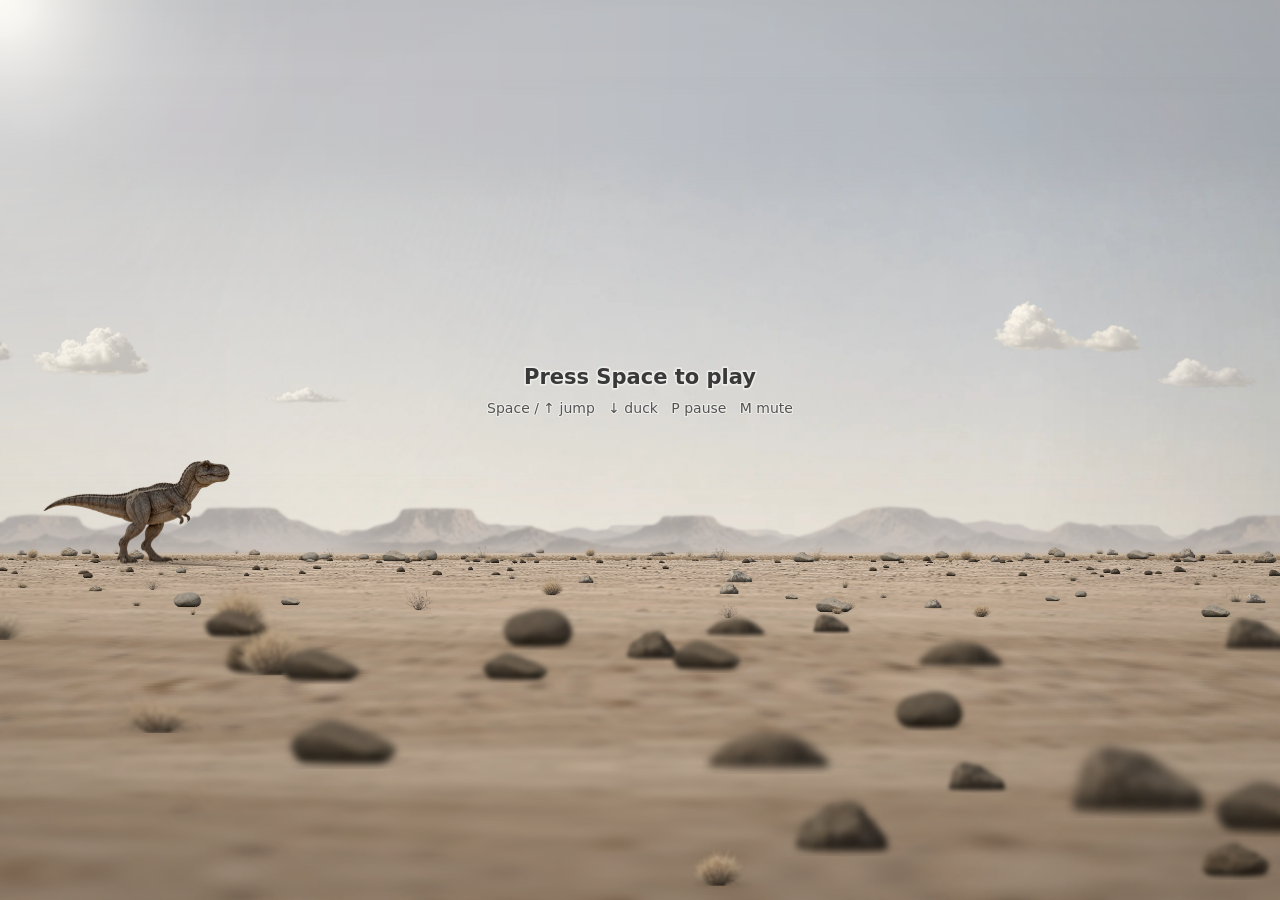
==== index.html @ 2f3a47d7 "Real Dinosaur Game: photorealistic Chrome T-Rex Runner remake - Browser game (classic scripts, no bu" ====
<!doctype html>
<html lang="en">
<head>
  <meta charset="utf-8">
  <meta name="viewport" content="width=device-width, initial-scale=1, maximum-scale=1, user-scalable=no, viewport-fit=cover">
  <meta name="theme-color" content="#b9bdc3">
  <meta name="description" content="A photorealistic remake of Chrome's offline T-Rex runner. Space / Up to jump, Down to duck.">
  <title>Real Dinosaur Game</title>
  <link rel="icon" href="data:image/svg+xml,%3Csvg xmlns='http://www.w3.org/2000/svg' viewBox='0 0 32 32'%3E%3Crect width='32' height='32' rx='6' fill='%23cfd5de'/%3E%3Cpath d='M6 22h4l2-5 7-1 3-4h4v-3h-6l-3 3-8 1-3 5z' fill='%23535353'/%3E%3Crect x='3' y='24' width='26' height='2' fill='%23a08f78'/%3E%3C/svg%3E">
  <link rel="stylesheet" href="style.css">
  <!-- UI language first (ja / en from the browser, ?lang= overrides): sets <html lang> and the title before the body -->
  <script src="src/i18n.js"></script>
</head>
<body>
  <main id="stage">
    <canvas id="game" role="img" data-i18n-attr="aria-label:a11y.canvas" aria-label="Real Dinosaur Game. Press Space or tap to play. Space or Up to jump, Down to duck."></canvas>
    <p id="a11y-status" class="sr-only" aria-live="polite" aria-atomic="true"></p>
    <!-- GAME OVER share UI (src/share.js). [data-ui]: presses here are never game presses -->
    <div id="share-ui" class="rdg-share" data-ui data-theme="day">
      <button id="share-btn" class="rdg-share-btn" type="button" hidden data-i18n-attr="title:share.buttonTitle" title="Share your score">
        <svg class="rdg-share-ico" viewBox="0 0 24 24" aria-hidden="true" focusable="false" fill="none" stroke="currentColor" stroke-width="2.2" stroke-linecap="round" stroke-linejoin="round"><path d="M12 3.5v11.5M7.5 8 12 3.5 16.5 8"/><path d="M8 11H6.5A1.5 1.5 0 0 0 5 12.5v6A1.5 1.5 0 0 0 6.5 20h11a1.5 1.5 0 0 0 1.5-1.5v-6a1.5 1.5 0 0 0-1.5-1.5H16"/></svg>
        <span data-i18n="share.button">Share</span>
      </button>
      <div id="share-menu" class="rdg-share-menu" role="menu" hidden data-i18n-attr="aria-label:share.menu" aria-label="Share to">
        <button type="button" role="menuitem" tabindex="-1" class="rdg-share-item" data-share="x">
          <svg viewBox="0 0 24 24" aria-hidden="true" focusable="false" fill="currentColor"><path d="M17.8 3h3.1l-6.8 7.7L22 21h-6.2l-4.9-6.4L5.3 21H2.2l7.2-8.3L1.8 3h6.4l4.4 5.8zm-1.1 16.2h1.7L7.3 4.7H5.5z"/></svg>
          <span data-i18n="share.x">Post on X</span>
        </button>
        <button type="button" role="menuitem" tabindex="-1" class="rdg-share-item" data-share="bluesky">
          <svg viewBox="0 0 24 24" aria-hidden="true" focusable="false" fill="currentColor"><path d="M12 10.9C10.9 8.8 8 4.8 5.3 2.9 2.7 1.1 1.7 1.4 1.1 1.7.3 2 .2 3.2.2 3.9s.4 5.6.6 6.4c.8 2.7 3.6 3.6 6.2 3.3-3.8.6-7.2 2-2.7 7 4.9 5.1 6.7-1.1 7.7-4.2 1 3.1 2.1 9.2 7.7 4.2 4.2-4.2 1.2-6.4-2.7-7 2.6.3 5.4-.6 6.2-3.3.2-.8.6-5.7.6-6.4s-.1-1.9-.9-2.2c-.6-.3-1.6-.6-4.2 1.2C16 4.8 13.1 8.8 12 10.9z"/></svg>
          <span data-i18n="share.bluesky">Post on Bluesky</span>
        </button>
        <button type="button" role="menuitem" tabindex="-1" class="rdg-share-item" data-share="facebook">
          <svg viewBox="0 0 24 24" aria-hidden="true" focusable="false" fill="currentColor"><path d="M24 12a12 12 0 1 0-13.9 11.9v-8.4H7.1V12h3V9.4c0-3 1.8-4.7 4.5-4.7 1.3 0 2.7.2 2.7.2v3h-1.5c-1.5 0-2 .9-2 1.9V12h3.4l-.5 3.5h-2.9v8.4A12 12 0 0 0 24 12z"/></svg>
          <span data-i18n="share.facebook">Share on Facebook</span>
        </button>
        <button type="button" role="menuitem" tabindex="-1" class="rdg-share-item" data-share="line">
          <svg viewBox="0 0 24 24" aria-hidden="true" focusable="false" fill="currentColor"><path d="M12 2.2C5.9 2.2 1 6.2 1 11.1c0 4.4 3.9 8.1 9.2 8.8.4.1.8.2 1 .5.2.3.1.7.1 1l-.2 1c0 .3-.2 1.1 1 .6 1.2-.5 6.4-3.8 8.7-6.5C22.4 14.8 23 13 23 11.1c0-4.9-4.9-8.9-11-8.9zM7.6 13.7H5.4a.6.6 0 0 1-.6-.6V8.8a.6.6 0 1 1 1.2 0v3.7h1.6a.6.6 0 1 1 0 1.2zm2.3-.6a.6.6 0 1 1-1.2 0V8.8a.6.6 0 1 1 1.2 0zm5.2 0a.6.6 0 0 1-1.1.4l-2.2-3v2.6a.6.6 0 1 1-1.2 0V8.8a.6.6 0 0 1 1.1-.4l2.2 3V8.8a.6.6 0 1 1 1.2 0zm3.5-2.7a.6.6 0 1 1 0 1.2h-1.6v1h1.6a.6.6 0 1 1 0 1.2h-2.2a.6.6 0 0 1-.6-.6V8.8c0-.3.3-.6.6-.6h2.2a.6.6 0 1 1 0 1.2h-1.6v1z"/></svg>
          <span data-i18n="share.line">Share on LINE</span>
        </button>
        <button type="button" role="menuitem" tabindex="-1" class="rdg-share-item" data-share="copy">
          <svg viewBox="0 0 24 24" aria-hidden="true" focusable="false" fill="none" stroke="currentColor" stroke-width="2" stroke-linecap="round" stroke-linejoin="round"><rect x="8.5" y="8.5" width="12" height="12" rx="2"/><path d="M15.5 8.5V5.5a2 2 0 0 0-2-2h-8a2 2 0 0 0-2 2v8a2 2 0 0 0 2 2h3"/></svg>
          <span data-i18n="share.copy">Copy text</span>
        </button>
        <button type="button" role="menuitem" tabindex="-1" class="rdg-share-item" data-share="save">
          <svg viewBox="0 0 24 24" aria-hidden="true" focusable="false" fill="none" stroke="currentColor" stroke-width="2" stroke-linecap="round" stroke-linejoin="round"><path d="M12 3.5v11m0 0-4.5-4.5M12 14.5l4.5-4.5M4.5 16.5v2a2 2 0 0 0 2 2h11a2 2 0 0 0 2-2v-2"/></svg>
          <span data-i18n="share.save">Save image</span>
        </button>
        <!-- desktop: the OS share sheet (navigator.share); phones open it from the button itself -->
        <button type="button" role="menuitem" tabindex="-1" class="rdg-share-item" data-share="more">
          <svg viewBox="0 0 24 24" aria-hidden="true" focusable="false" fill="currentColor"><circle cx="5.5" cy="12" r="1.9"/><circle cx="12" cy="12" r="1.9"/><circle cx="18.5" cy="12" r="1.9"/></svg>
          <span data-i18n="share.more">More…</span>
        </button>
      </div>
      <p id="share-toast" class="rdg-share-toast" role="status" aria-live="polite" aria-atomic="true"></p>
    </div>
  </main>
  <noscript><p class="noscript">This game needs JavaScript. / このゲームには JavaScript が必要です。</p></noscript>
  <!-- classic scripts only (ES modules do not load from file://) -->
  <script src="assets/manifest.js" onerror="window.ASSET_MANIFEST = window.ASSET_MANIFEST || {}"></script>
  <script src="src/config.js"></script>
  <script src="src/rng.js"></script>
  <script src="src/sim.js"></script>
  <script src="src/assets.js"></script>
  <script src="src/audio.js"></script>
  <script src="src/input.js"></script>
  <script src="src/render.js"></script>
  <script src="src/share.js"></script>
  <script src="src/main.js"></script>
</body>
</html>
---- style.css ----
:root {
  --sky: #c2c4c7;
  --ground: #9c8773;
  --hz: 50%; /* page y of the canvas horizon (set by main.js): the bands split sky / ground there */
  color-scheme: light;
}

html,
body {
  margin: 0;
  padding: 0;
  width: 100%;
  height: 100%;
  overflow: hidden;
  /* bands around the canvas continue the scene: sky above the horizon, ground below */
  background: linear-gradient(to bottom, var(--sky) 0 var(--hz), var(--ground) var(--hz) 100%);
  overscroll-behavior: none;
}

body {
  touch-action: none;
  user-select: none;
  -webkit-user-select: none;
  -webkit-touch-callout: none;
  -webkit-tap-highlight-color: transparent;
}

#stage {
  position: fixed;
  inset: 0;
  display: flex;
  align-items: center;
  justify-content: center;
  /* keep the playfield clear of a landscape notch (main.js subtracts this padding from the canvas width) */
  box-sizing: border-box;
  padding-left: env(safe-area-inset-left, 0px);
  padding-right: env(safe-area-inset-right, 0px);
}

#game {
  display: block;
  touch-action: none;
  cursor: pointer;
  outline: none;
}

/* visually hidden, still read by screen readers (the live status region) */
.sr-only {
  position: absolute;
  width: 1px;
  height: 1px;
  margin: -1px;
  padding: 0;
  overflow: hidden;
  clip: rect(0 0 0 0);
  clip-path: inset(50%);
  white-space: nowrap;
  border: 0;
}

.noscript {
  position: fixed;
  inset: auto 0 40%;
  margin: 0;
  text-align: center;
  font: 600 18px system-ui, sans-serif;
  color: #535353;
}

/* ---------------------------------------------------------------------------------------------------------------
 * GAME OVER share UI (src/share.js places it: position: fixed at the renderer's share slot, so it never shifts the
 * page). Echoes the canvas restart icon: a soft, light, frosted rounded rect with the HUD's dark grey; dark with light
 * text from dusk on (the renderer's GAME OVER colours). More opaque than the icon: a wide button often overlaps a
 * cactus top, which must read as a faint shadow behind a clean button, not a smear. */
.rdg-share {
  position: absolute; /* out of #stage's flex flow; children are fixed */
  left: 0;
  top: 0;
  width: 0;
  height: 0;
  --share-fg: #535353;
  --share-bg: rgba(255, 255, 255, 0.62);
  --share-bg-hover: rgba(255, 255, 255, 0.74);
  --share-border: rgba(83, 83, 83, 0.2);
  --share-ring: #535353;
  --share-halo: rgba(255, 255, 255, 0.7);
  --menu-bg: rgba(250, 250, 248, 0.94);
  --menu-fg: #3d3d3d;
  --menu-hover: rgba(83, 83, 83, 0.12);
  --menu-shadow: 0 10px 30px rgba(20, 20, 20, 0.22), 0 0 0 1px rgba(40, 40, 40, 0.08);
}
.rdg-share[data-theme="night"] {
  --share-fg: #e8ebf2;
  --share-bg: rgba(10, 14, 28, 0.56);
  --share-bg-hover: rgba(10, 14, 28, 0.68);
  --share-border: rgba(232, 235, 242, 0.24);
  --share-ring: #e8ebf2;
  --share-halo: rgba(10, 14, 28, 0.7);
  --menu-bg: rgba(20, 25, 36, 0.94);
  --menu-fg: #e8ebf2;
  --menu-hover: rgba(232, 235, 242, 0.14);
  --menu-shadow: 0 10px 30px rgba(0, 0, 0, 0.45), 0 0 0 1px rgba(232, 235, 242, 0.12);
}

.rdg-share-btn {
  position: fixed;
  left: 50%;
  top: 60%;
  z-index: 2;
  transform: translate(-50%, -50%); /* share.js sets left / top to the slot's centre */
  box-sizing: border-box;
  display: inline-flex;
  align-items: center;
  justify-content: center;
  gap: 0.42em;
  min-width: 44px;
  min-height: 44px;
  height: 48px;
  margin: 0;
  padding: 0 1.05em 0 0.9em;
  border: 1px solid var(--share-border);
  border-radius: 10px;
  background: var(--share-bg);
  -webkit-backdrop-filter: blur(6px) saturate(1.1);
  backdrop-filter: blur(6px) saturate(1.1);
  color: var(--share-fg);
  font: 700 18px/1 system-ui, -apple-system, "Segoe UI", "Hiragino Sans", "Hiragino Kaku Gothic ProN", "Noto Sans JP", "Yu Gothic UI", Meiryo, sans-serif;
  letter-spacing: 0.02em;
  white-space: nowrap;
  cursor: pointer;
  touch-action: manipulation;
  -webkit-user-select: none;
  user-select: none;
  -webkit-tap-highlight-color: transparent;
  box-shadow: 0 1px 3px rgba(0, 0, 0, 0.08);
  animation: rdg-share-in 0.22s ease-out;
  transition: background-color 0.15s;
}
.rdg-share-btn[hidden],
.rdg-share-menu[hidden],
.rdg-share-item[hidden] {
  display: none;
}
.rdg-share-btn:hover { background: var(--share-bg-hover); }
.rdg-share-btn:active { transform: translate(-50%, -50%) scale(0.96); }
.rdg-share-btn:focus { outline: none; }
.rdg-share-btn:focus-visible {
  outline: 3px solid var(--share-ring);
  outline-offset: 3px;
  box-shadow: 0 0 0 6px var(--share-halo); /* a halo so the ring reads on sky and sand alike */
}
.rdg-share-ico {
  width: 1.2em;
  height: 1.2em;
  flex: none;
  margin-top: -0.08em;
}
@keyframes rdg-share-in {
  from { opacity: 0; }
  to { opacity: 1; }
}

.rdg-share-menu {
  position: fixed;
  left: 0;
  top: 0;
  z-index: 3;
  box-sizing: border-box;
  min-width: 212px;
  max-width: calc(100vw - 16px);
  margin: 0;
  padding: 6px;
  overflow-y: auto;
  overscroll-behavior: contain;
  border-radius: 14px;
  background: var(--menu-bg);
  -webkit-backdrop-filter: blur(14px) saturate(1.2);
  backdrop-filter: blur(14px) saturate(1.2);
  color: var(--menu-fg);
  box-shadow: var(--menu-shadow);
  font: 600 15px/1.2 system-ui, -apple-system, "Segoe UI", "Hiragino Sans", "Hiragino Kaku Gothic ProN", "Noto Sans JP", "Yu Gothic UI", Meiryo, sans-serif;
  animation: rdg-share-in 0.14s ease-out;
}
.rdg-share-item {
  box-sizing: border-box;
  display: flex;
  align-items: center;
  gap: 12px;
  width: 100%;
  min-height: 44px;
  margin: 0;
  padding: 0 14px 0 12px;
  border: 0;
  border-radius: 9px;
  background: transparent;
  color: inherit;
  font: inherit;
  text-align: left;
  white-space: nowrap;
  cursor: pointer;
  touch-action: manipulation;
  -webkit-tap-highlight-color: transparent;
}
.rdg-share-item svg {
  width: 20px;
  height: 20px;
  flex: none;
}
.rdg-share-item:hover,
.rdg-share-item:focus { background: var(--menu-hover); outline: none; }
.rdg-share-item:focus-visible {
  outline: 2px solid currentColor;
  outline-offset: -2px;
}

.rdg-share-toast {
  position: fixed;
  left: 50%;
  top: 50%;
  z-index: 4;
  margin: 0;
  padding: 8px 14px;
  border-radius: 999px;
  background: rgba(38, 38, 38, 0.9);
  color: #fff;
  font: 600 14px/1.2 system-ui, -apple-system, "Segoe UI", "Hiragino Sans", "Noto Sans JP", sans-serif;
  white-space: nowrap;
  pointer-events: none;
  opacity: 0;
  transform: translate(-50%, -100%);
  transition: opacity 0.18s;
}
.rdg-share-toast[data-side="below"] { transform: translate(-50%, 0); }
.rdg-share-toast.is-shown { opacity: 1; }
.rdg-share[data-theme="night"] .rdg-share-toast { background: rgba(232, 235, 242, 0.94); color: #1b2030; }

@media (prefers-reduced-motion: reduce) {
  .rdg-share-btn,
  .rdg-share-menu { animation: none; }
  .rdg-share-toast,
  .rdg-share-btn { transition: none; }
  .rdg-share-btn:active { transform: translate(-50%, -50%); }
}
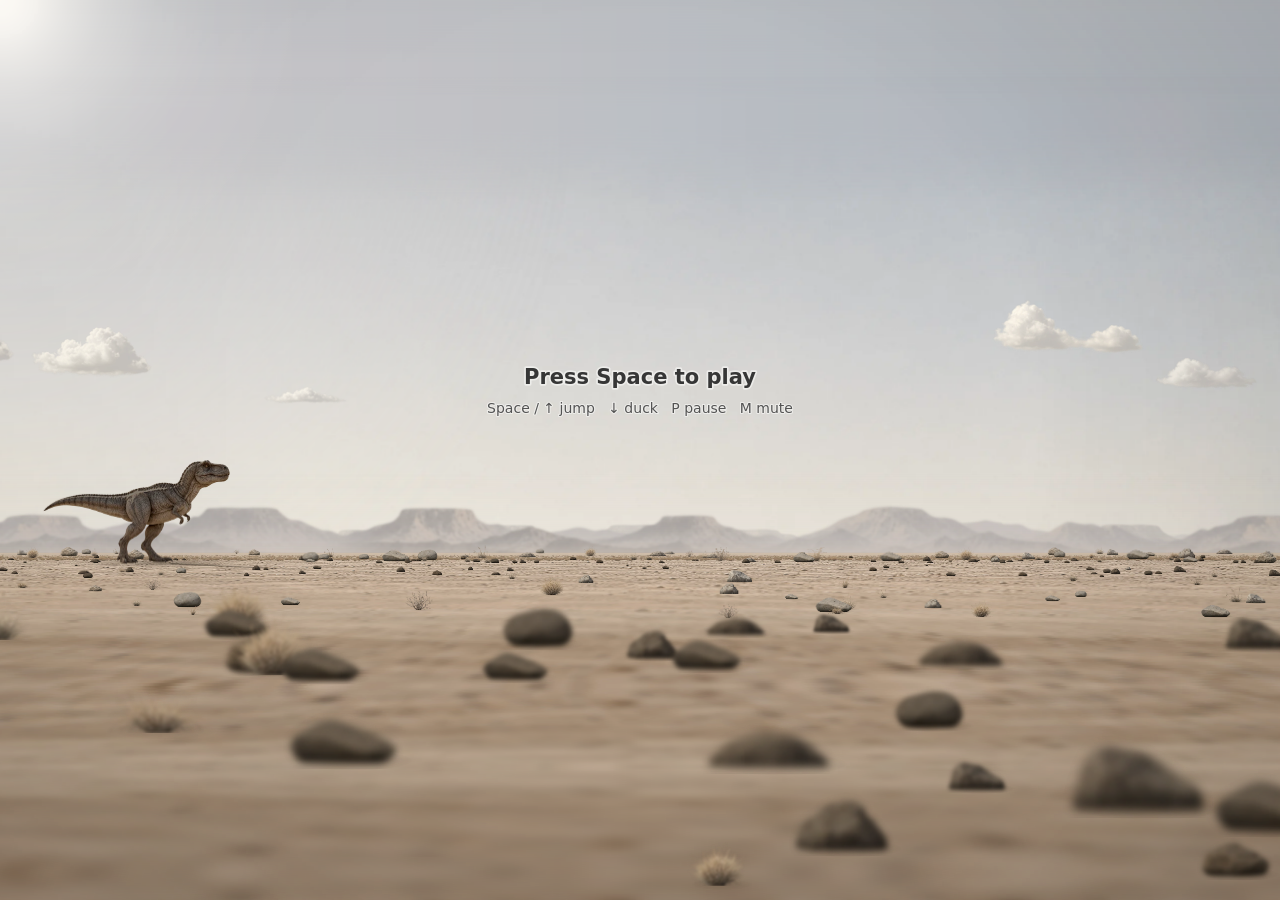
==== commit e14d9c10: "Add Google Analytics (gtag.js, G-5P4TPCFWQH) Co-Authored-By: Claude Opus 5.5 <noreply@anthropic.com>" ====
--- a/index.html
+++ b/index.html
@@ -1,6 +1,15 @@
 <!doctype html>
 <html lang="en">
 <head>
+  <!-- Google tag (gtag.js) -->
+  <script async src="https://www.googletagmanager.com/gtag/js?id=G-5P4TPCFWQH"></script>
+  <script>
+    window.dataLayer = window.dataLayer || [];
+    function gtag(){dataLayer.push(arguments);}
+    gtag('js', new Date());
+
+    gtag('config', 'G-5P4TPCFWQH');
+  </script>
   <meta charset="utf-8">
   <meta name="viewport" content="width=device-width, initial-scale=1, maximum-scale=1, user-scalable=no, viewport-fit=cover">
   <meta name="theme-color" content="#b9bdc3">
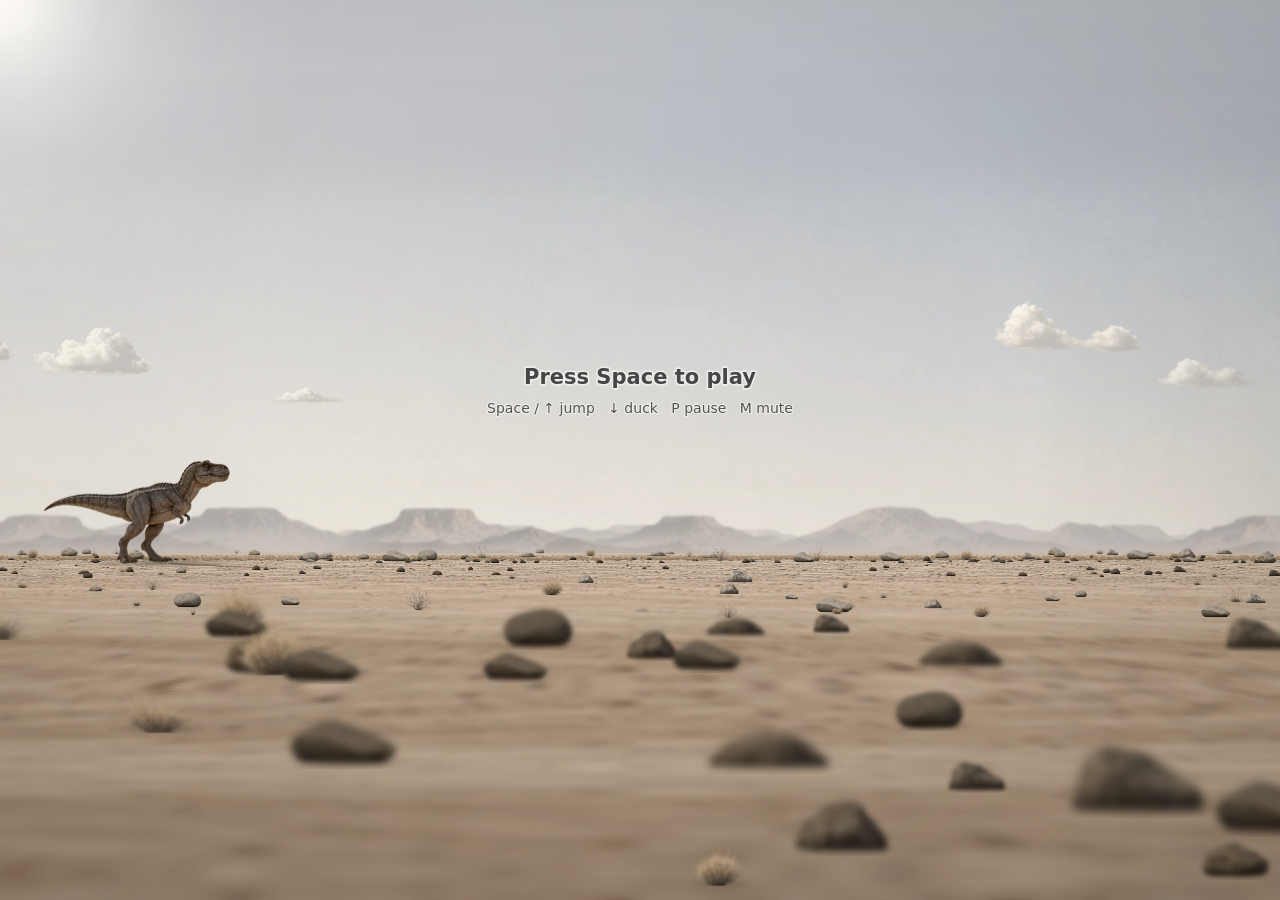
==== commit 9143ef41: "Add Open Graph / Twitter card tags and a 1200x630 og.jpg og.jpg is a frozen seeded game frame with t" ====
--- a/index.html
+++ b/index.html
@@ -15,6 +15,18 @@
   <meta name="theme-color" content="#b9bdc3">
   <meta name="description" content="A photorealistic remake of Chrome's offline T-Rex runner. Space / Up to jump, Down to duck.">
   <title>Real Dinosaur Game</title>
+  <link rel="canonical" href="https://real-dinosaur-game.kksg.net/">
+  <!-- link previews (og.jpg: tools/ogp/build.sh) -->
+  <meta property="og:type" content="website">
+  <meta property="og:site_name" content="Real Dinosaur Game">
+  <meta property="og:title" content="Real Dinosaur Game">
+  <meta property="og:description" content="A photorealistic remake of Chrome's offline T-Rex runner. Play it in your browser.">
+  <meta property="og:url" content="https://real-dinosaur-game.kksg.net/">
+  <meta property="og:image" content="https://real-dinosaur-game.kksg.net/og.jpg">
+  <meta property="og:image:width" content="1200">
+  <meta property="og:image:height" content="630">
+  <meta property="og:image:alt" content="A photorealistic T-rex running across a desert toward a cactus, under the title Real Dinosaur Game">
+  <meta name="twitter:card" content="summary_large_image">
   <link rel="icon" href="data:image/svg+xml,%3Csvg xmlns='http://www.w3.org/2000/svg' viewBox='0 0 32 32'%3E%3Crect width='32' height='32' rx='6' fill='%23cfd5de'/%3E%3Cpath d='M6 22h4l2-5 7-1 3-4h4v-3h-6l-3 3-8 1-3 5z' fill='%23535353'/%3E%3Crect x='3' y='24' width='26' height='2' fill='%23a08f78'/%3E%3C/svg%3E">
   <link rel="stylesheet" href="style.css">
   <!-- UI language first (ja / en from the browser, ?lang= overrides): sets <html lang> and the title before the body -->
